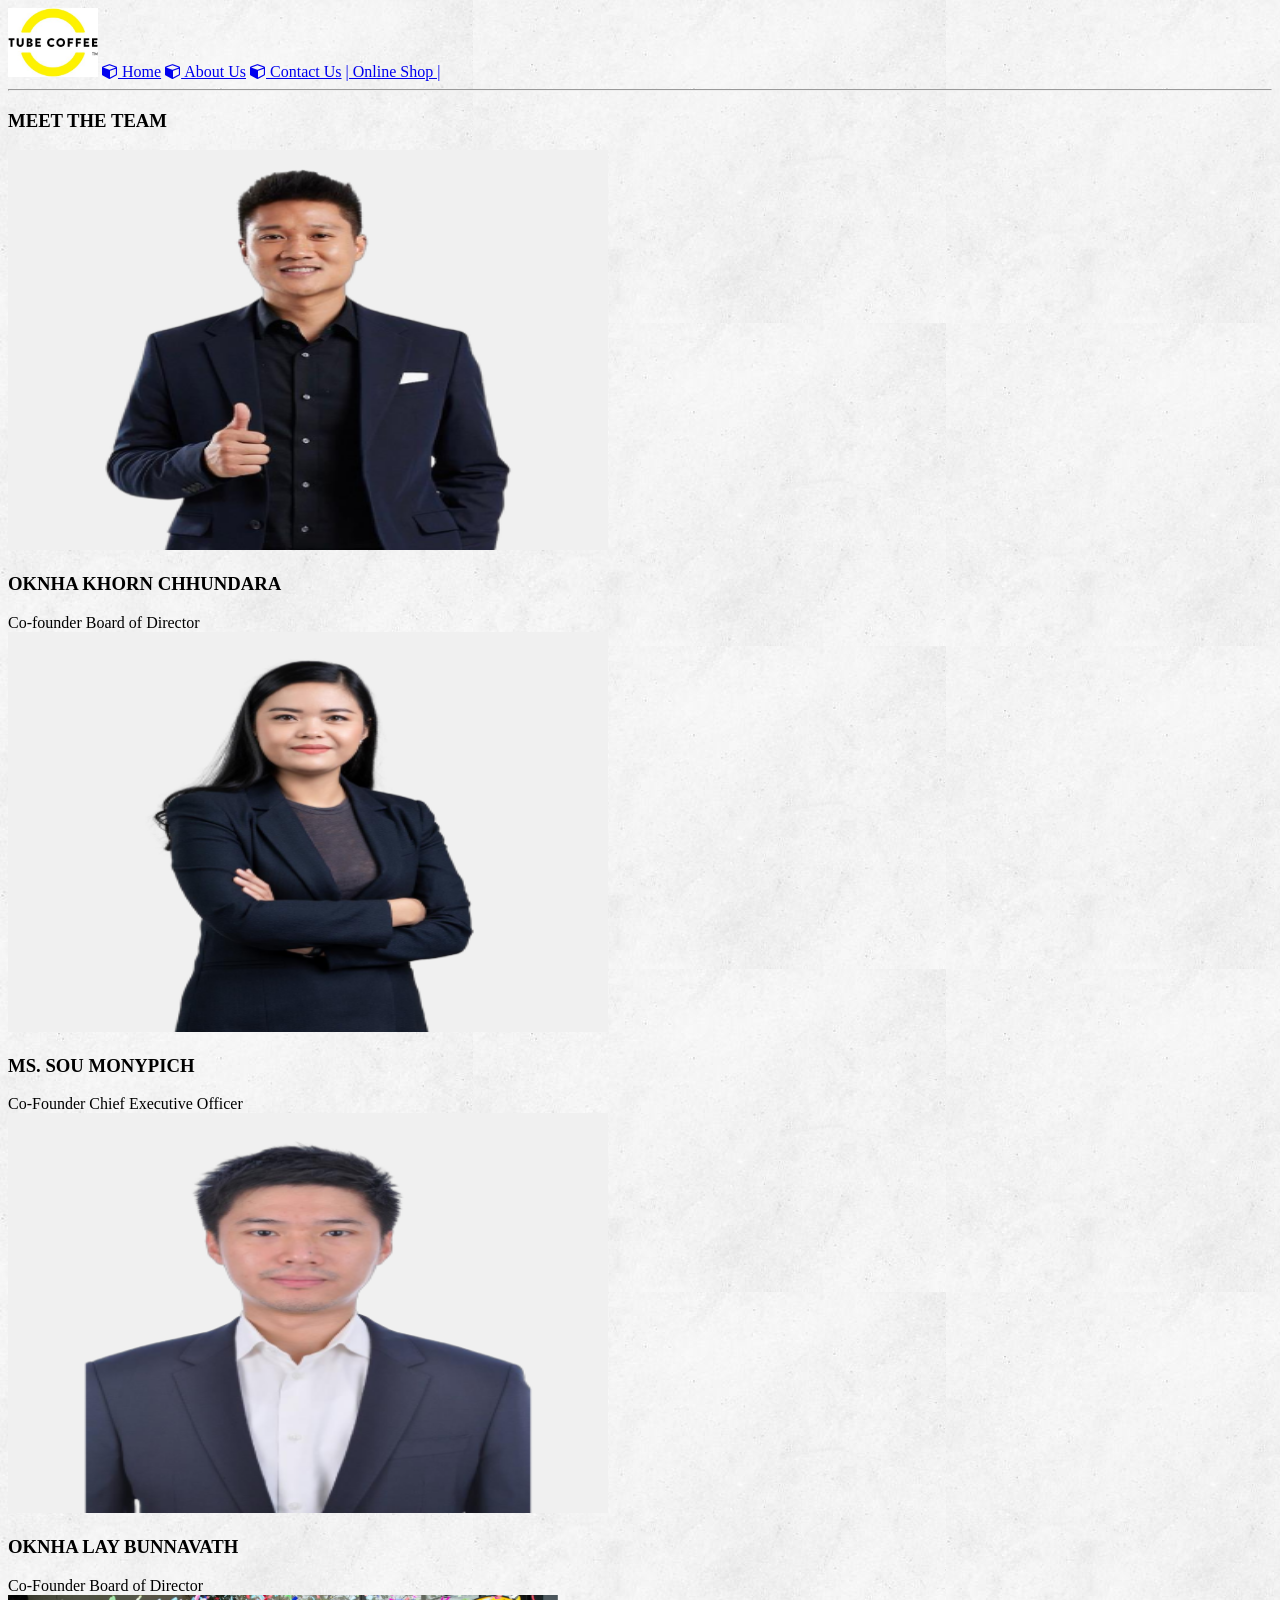
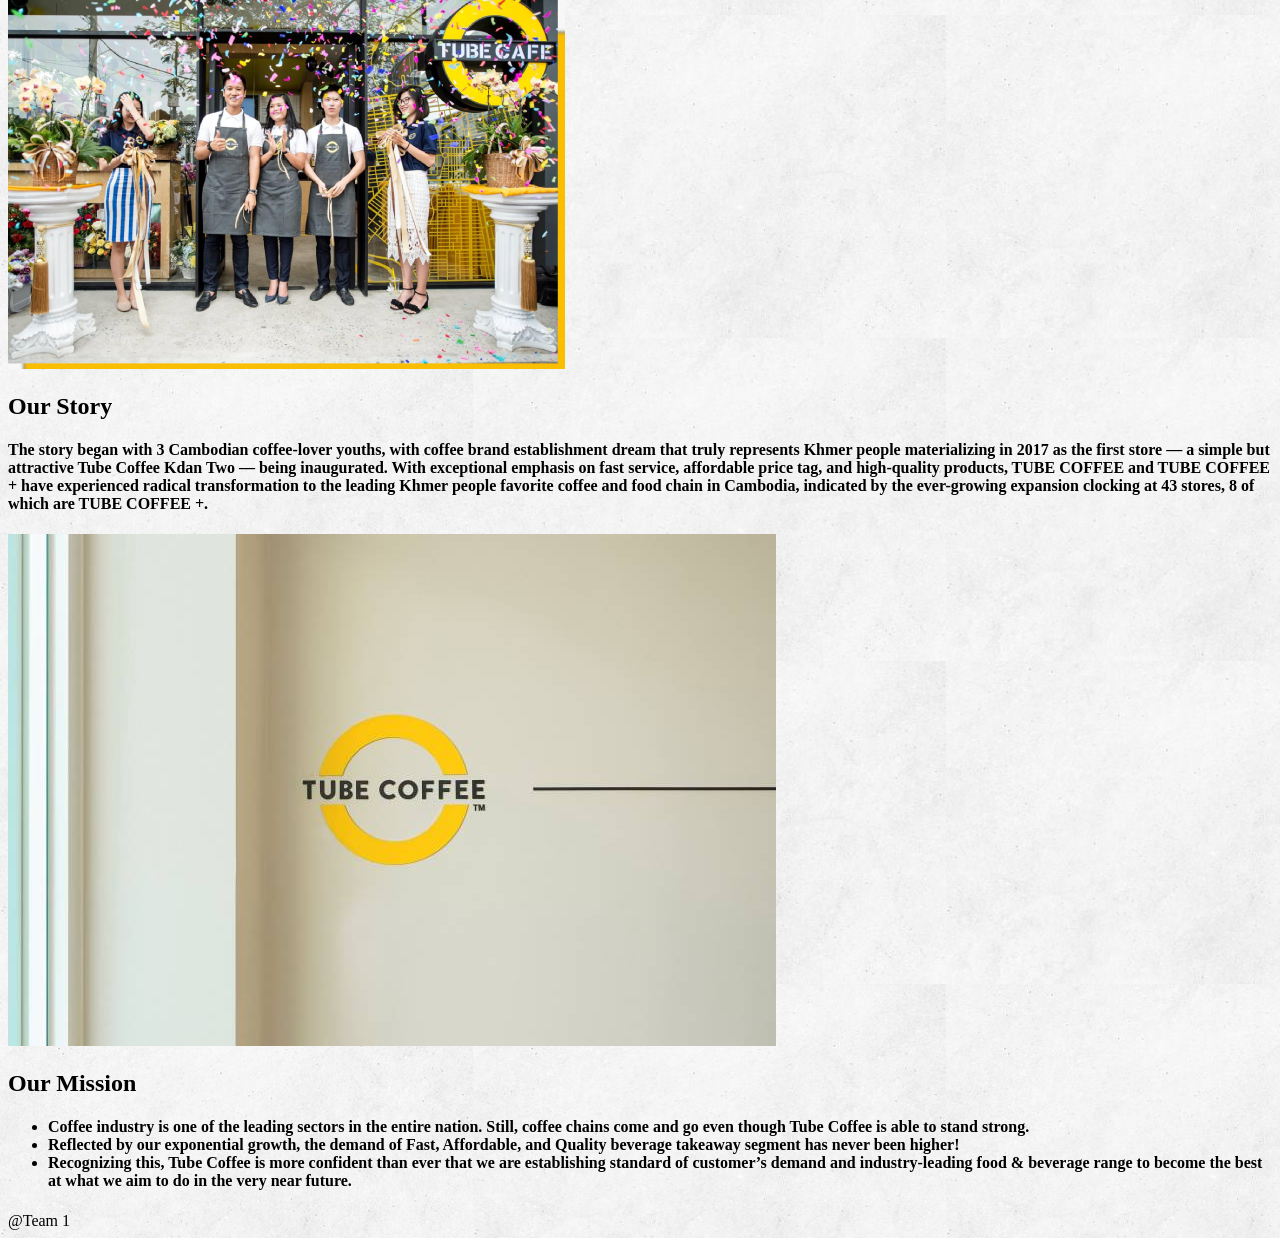
==== about-us.html @ 649402f2 "Add files via upload" ====
<!DOCTYPE html>
<html lang="en">
<head>
    <meta charset="UTF-8">
    <meta name="viewport" content="width=device-width, initial-scale=1.0">
    <link rel="stylesheet" href="mystyle.css">
    <link rel="stylesheet" href="https://cdnjs.cloudflare.com/ajax/libs/font-awesome/4.7.0/css/font-awesome.min.css" />
    <link rel="stylesheet" href="https://www.w3schools.com/w3css/5/w3.css">
    <link rel="stylesheet" href="https://www.w3schools.com/w3css/5/w3.css">
    <title>Asignment</title>
</head>

<body background="img/background-color.jpg">

<header>
    <class="logo">
    <img src="img/tube-logo.jpg" width="90">
    <a href="index.html" class="HL"><i class="fa fa-cube"></i> Home</a>
    <a href="about-us.html" class="HL"><i class="fa fa-cube"></i> About Us</a>
    <a href="contact-us.html" class="HL"><i class="fa fa-cube"></i> Contact Us</a>
    <a href="https://www.foodpanda.com.kh/en/restaurant/m377/tube-coffee" class="HL">| Online Shop |</a>
  </div>
</header>

<div class="container">
    <hr>

  <div>
    <h3>
        MEET THE TEAM
    </h3>

    <div class="gallery">

        <div class="gallery-item">
            <a target="_blank" href="">
                <img src="img/founder-1.png" alt="Cinque Terre" width="600" height="400">
            </a>
            <h3>
                OKNHA KHORN CHHUNDARA
            </h3>
            <div class="desc">
                Co-founder
                Board of Director
            </div>
        </div>

        <div class="gallery-item">
            <a target="_blank" href="">
                <img src="img/founder-2.png" alt="Cinque Terre" width="600" height="400">
            </a>
            <h3>
                MS. SOU MONYPICH
            </h3>
            <div class="desc">
                Co-Founder
                Chief Executive Officer
            </div>
        </div>

        <div class="gallery-item">
            <a target="_blank" href="">
                <img src="img/founder-3.png" alt="Cinque Terre" width="600" height="400">
            </a>
            <h3>
                OKNHA LAY BUNNAVATH
            </h3>
            <div class="desc">
                Co-Founder
                Board of Director
            </div>
        </div>

        

    </div>

</div>
  
</div>

  </div>

  <div class="story-container">
    <div class="vision">
      <img src="img/our-story.png" alt="Coffee">
      <div class="text">
          <h2>Our Story</h2>
          <h4>
              The story began with 3 Cambodian coffee-lover youths, with coffee brand establishment dream that truly represents Khmer people materializing in 2017 as the first store — a simple but attractive Tube Coffee Kdan Two — being inaugurated. With exceptional emphasis on fast service, affordable price tag, and high-quality products, TUBE COFFEE and TUBE COFFEE + have experienced radical transformation to the leading Khmer people favorite coffee and food chain in Cambodia, indicated by the ever-growing expansion clocking at 43 stores, 8 of which are TUBE COFFEE +.
          </h4>
      </div>
    </div>
 
    <div class="vision">
        <img src="img/vision.jpg" alt="Coffee">
        <div class="text">
            <h2>Our Mission</h2>
            <h4>
                <ul>
                    <li>Coffee industry is one of the leading sectors in the entire nation. Still, coffee chains come and go even though Tube Coffee is able to stand strong.</li>
                    <li>Reflected by our exponential growth, the demand of Fast, Affordable, and Quality beverage takeaway segment has never been higher!</li>
                    <li>Recognizing this, Tube Coffee is more confident than ever that we are establishing standard of customer’s demand and industry-leading food & beverage range to become the best at what we aim to do in the very near future.</li>
                </ul>
            </h4>
        </div>
    </div>
    </div>
  

  






  <footer>
    @Team 1
  </footer>

</div> 
</body>
</html>
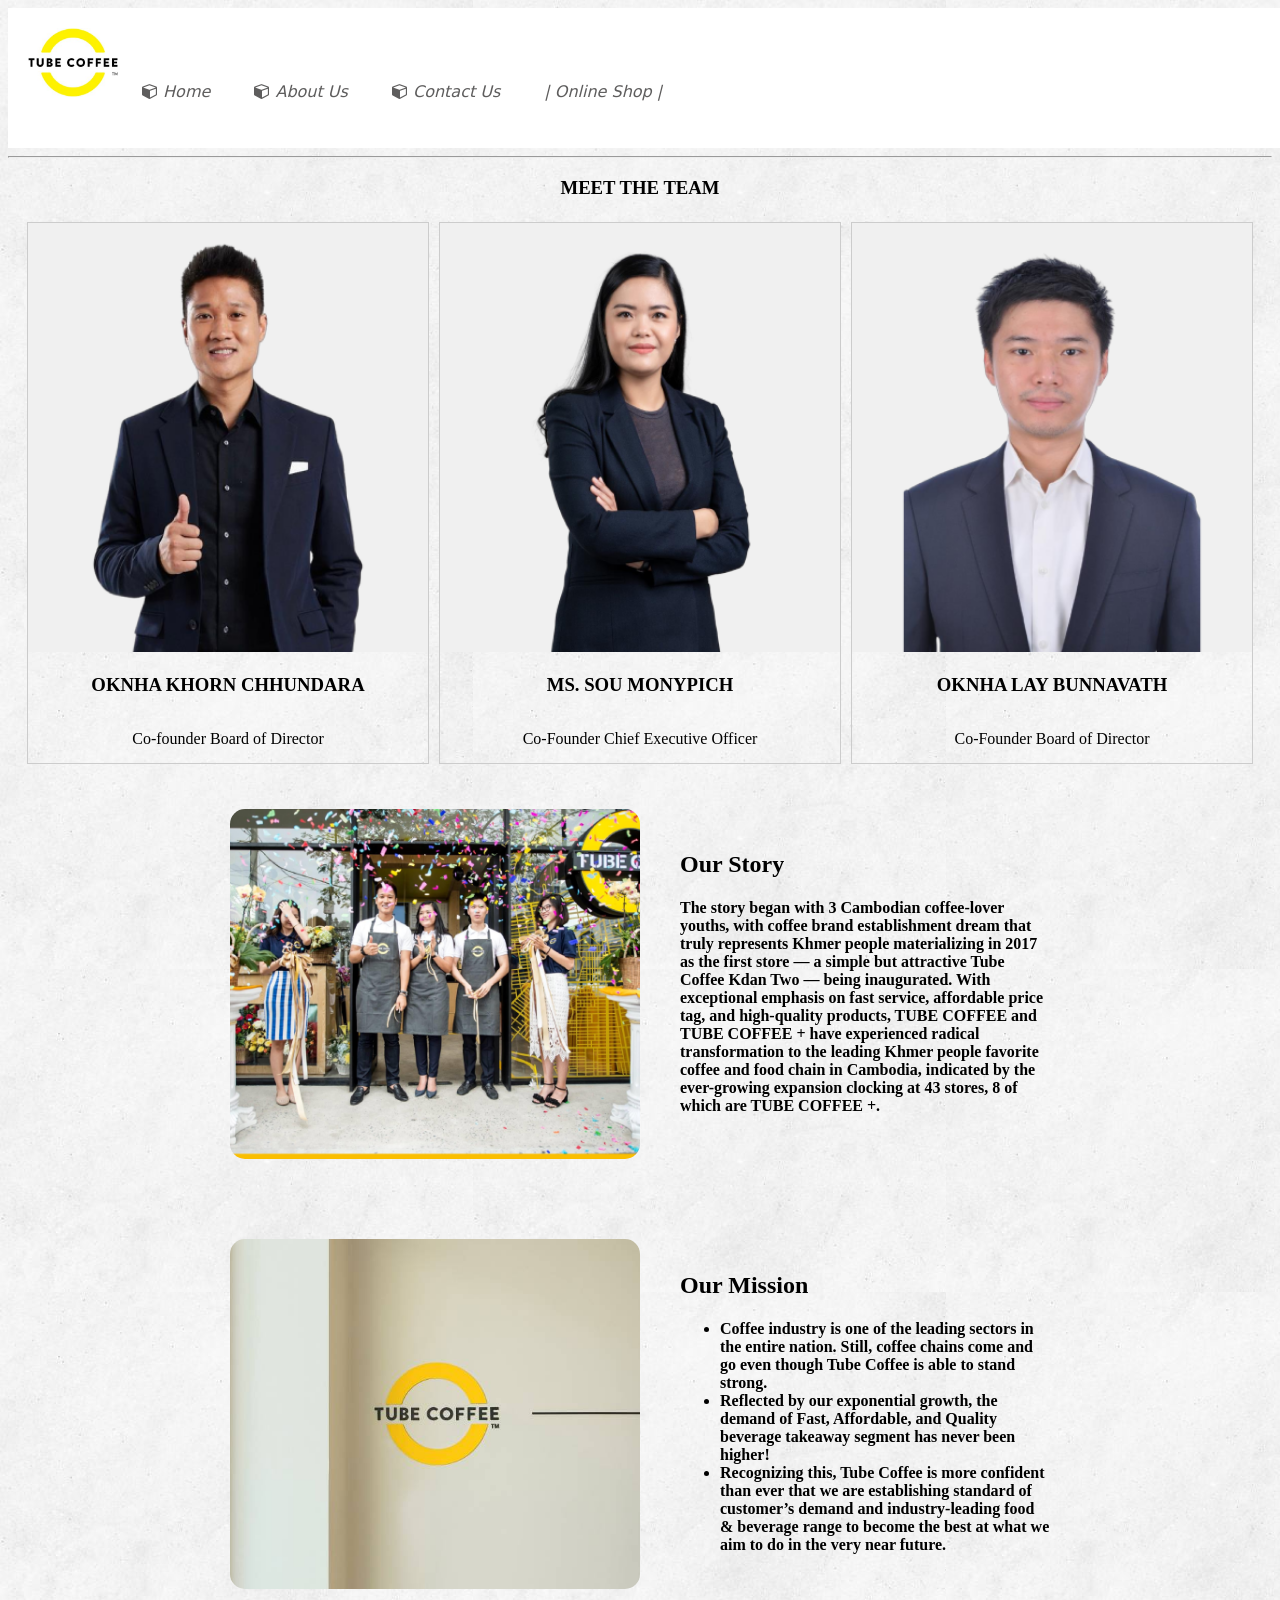
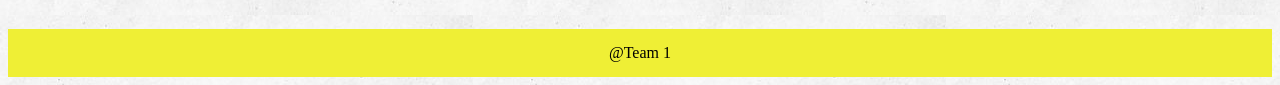
==== commit 841423a5: "Update about-us.html" ====
--- a/about-us.html
+++ b/about-us.html
@@ -3,7 +3,7 @@
 <head>
     <meta charset="UTF-8">
     <meta name="viewport" content="width=device-width, initial-scale=1.0">
-    <link rel="stylesheet" href="mystyle.css">
+    <link rel="stylesheet" href="style.css">
     <link rel="stylesheet" href="https://cdnjs.cloudflare.com/ajax/libs/font-awesome/4.7.0/css/font-awesome.min.css" />
     <link rel="stylesheet" href="https://www.w3schools.com/w3css/5/w3.css">
     <link rel="stylesheet" href="https://www.w3schools.com/w3css/5/w3.css">
@@ -121,4 +121,4 @@
 
 </div> 
 </body>
-</html>+</html>
--- a/style.css
+++ b/style.css
@@ -0,0 +1,201 @@
+header {
+    display: flex;
+    align-items: justify;
+    justify-content: space-between;
+    background-color: white;
+    padding: 20px;
+    position: sticky;
+    height: 100px;
+    width: 100%;
+}
+
+.logo {
+    flex: 0; 
+}
+
+.img{
+    width: 10px;
+    height: 10px;
+}
+
+a:link.HL,a:visited.HL{
+    font-family: system-ui, -apple-system, BlinkMacSystemFont, 'Segoe UI', Roboto, Oxygen, Ubuntu, Cantarell, 'Open Sans', 'Helvetica Neue', sans-serif;
+    font-style: oblique;
+    color: rgb(94, 93, 93);
+    background-color: white;
+    padding-bottom: 20px;
+    padding-left: 20px;
+    padding-top:20px;
+    padding-right: 20px;
+    width:200px;
+    margin: 0px;
+    text-decoration:none;
+}
+
+a:hover.HL,a:active.HL
+{
+    background-color: white(213, 213, 35);
+    color: black;
+    
+}
+
+/* jumbotron */
+.jumbotron-img {
+    width: 1500px;
+    max-width: 100%;
+    height: auto;
+    margin: 0 auto;
+    object-fit: cover;
+    object-position: center;
+    display: block;
+    border-radius: 10px;
+}
+
+/* text */
+h1{
+    text-align: center;
+}
+h2{
+    text-align: left;
+}
+h3{
+    text-align: center;
+}
+h5{
+    text-align: center;
+}
+
+p {
+  border: 2px solid rgb(66, 56, 56);
+  border-radius: 12px;
+  padding: 5px;
+}
+
+    .vision {
+        display: flex;
+        align-items: center;
+        gap: 40px;
+        padding: 40px;
+    }
+
+    .vision img {
+        width: 50%;
+        height: 350px;
+        object-fit: cover;
+        border-radius: 15px;
+    }
+
+    .text {
+        width: 60%;
+    }
+
+    .text p {
+        font-size: 18px;
+        line-height: 1.6;
+    }
+
+  
+div.Menu img{
+    max-width:1200px ;
+    
+}
+
+    /* gallary */
+    div.gallery {
+        align-items: center;
+        display: flex;
+        flex-wrap: wrap;
+        justify-content: center;
+    }
+
+    div.gallery-item {
+        margin: 5px;
+        border: 1px solid #ccc;
+        width: 400px;
+    }
+
+    div.gallery-item:hover {
+    border: 1px solid #777;
+    }
+
+    div.gallery-item img {
+    width: 100%;
+    height: auto;
+    }
+
+    div.gallery-item div.desc {
+    padding: 15px;
+    text-align: center;
+    }
+
+    .story-container {
+    width: 900px; 
+    margin: 0 auto;
+}
+
+    .story-container2 {
+    width: 1000px; 
+    margin: 0 auto;
+}
+
+
+
+/* menu */
+.menu-preview {
+    display: flex;
+    justify-content: center;
+    align-items: center;
+    gap: 20px;
+    flex-wrap: wrap;
+    padding: 20px 0;
+}
+
+.menu-img {
+    width: 100%;
+    max-width: 500px;
+    border-radius: 8px;
+    box-shadow: 0 4px 10px rgba(0, 0, 0, 0.25);
+    transition: transform 0.3s ease, box-shadow 0.3s ease;
+    cursor: pointer;
+}
+
+.menu-img:hover {
+    transform: scale(1.05);
+    box-shadow: 0 8px 20px rgba(0, 0, 0, 0.35);
+}
+
+.menu-preview2 {
+    display: flex;
+    justify-content: center;
+    align-items: center;
+    gap: 20px;
+    flex-wrap: wrap;
+    padding: 20px 0;
+}
+
+.menu-img2 {
+    width: 100%;
+    max-width: 1200px;
+    border-radius: 8px;
+    box-shadow: 0 4px 10px rgba(0, 0, 0, 0.25);
+    transition: transform 0.3s ease, box-shadow 0.3s ease;
+    cursor: pointer;
+}
+
+.menu-img2:hover {
+    transform: scale(1.05);
+    box-shadow: 0 8px 20px rgba(0, 0, 0, 0.35);
+}
+
+
+footer {
+    align-items: center;
+    padding: 15px;
+    padding-bottom: 15px;
+    background-color: rgb(239, 239, 53);
+    color: black;
+    text-align: center;
+    font-family: Georgia, 'Times New Roman', Times, serif;
+}
+
+
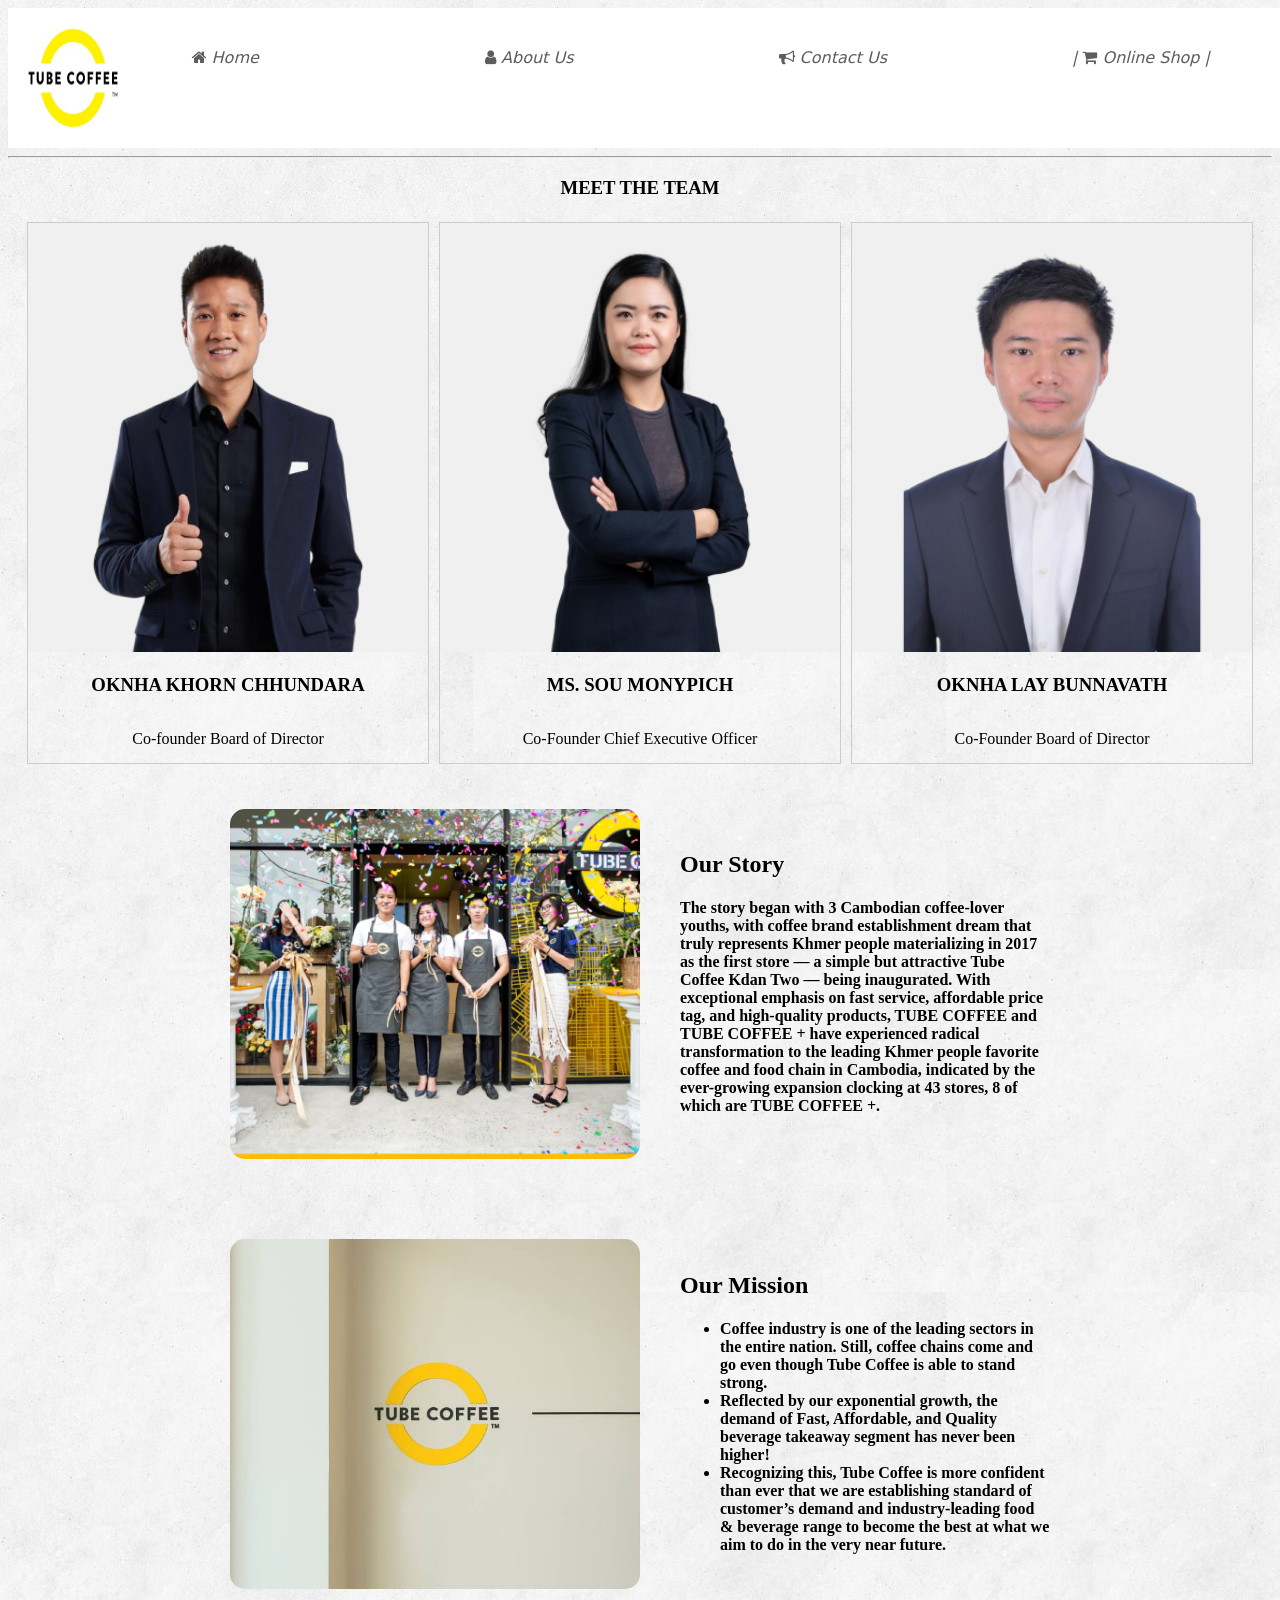
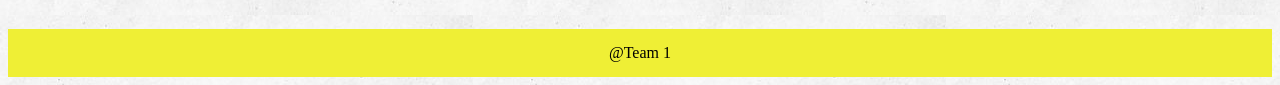
==== commit cfe60a0f: "Update about-us.html" ====
--- a/about-us.html
+++ b/about-us.html
@@ -6,113 +6,96 @@
     <link rel="stylesheet" href="style.css">
     <link rel="stylesheet" href="https://cdnjs.cloudflare.com/ajax/libs/font-awesome/4.7.0/css/font-awesome.min.css" />
     <link rel="stylesheet" href="https://www.w3schools.com/w3css/5/w3.css">
-    <link rel="stylesheet" href="https://www.w3schools.com/w3css/5/w3.css">
     <title>Asignment</title>
 </head>
 
 <body background="img/background-color.jpg">
-
-<header>
-    <class="logo">
-    <img src="img/tube-logo.jpg" width="90">
-    <a href="index.html" class="HL"><i class="fa fa-cube"></i> Home</a>
-    <a href="about-us.html" class="HL"><i class="fa fa-cube"></i> About Us</a>
-    <a href="contact-us.html" class="HL"><i class="fa fa-cube"></i> Contact Us</a>
-    <a href="https://www.foodpanda.com.kh/en/restaurant/m377/tube-coffee" class="HL">| Online Shop |</a>
-  </div>
-</header>
+<div class="container">
+    <header>
+        <img src="img/tube-logo.jpg" width="90">
+        <a href="index.html" class="HL"><i class="fa fa-home"></i> Home</a>
+        <a href="about-us.html" class="HL"><i class="fa fa-user"></i></i> About Us</a>
+        <a href="contact-us.html" class="HL"><i class="fa fa-bullhorn"></i> Contact Us</a>
+        <a href="https://www.foodpanda.com.kh/en/restaurant/m377/tube-coffee" class="HL">| <i class="fa fa-shopping-cart"></i> Online Shop |</a>
+    </header>
 
 <div class="container">
     <hr>
 
-  <div>
-    <h3>
-        MEET THE TEAM
-    </h3>
+    <div>
+        <h3>
+            MEET THE TEAM
+        </h3>
 
-    <div class="gallery">
+        <div class="gallery">
 
-        <div class="gallery-item">
-            <a target="_blank" href="">
-                <img src="img/founder-1.png" alt="Cinque Terre" width="600" height="400">
-            </a>
-            <h3>
-                OKNHA KHORN CHHUNDARA
-            </h3>
-            <div class="desc">
-                Co-founder
-                Board of Director
+            <div class="gallery-item">
+                <a target="_blank" href="">
+                    <img src="img/founder-1.png" alt="Cinque Terre" width="600" height="400">
+                </a>
+                <h3>
+                    OKNHA KHORN CHHUNDARA
+                </h3>
+                <div class="desc">
+                    Co-founder
+                    Board of Director
+                </div>
+            </div>
+
+            <div class="gallery-item">
+                <a target="_blank" href="">
+                    <img src="img/founder-2.png" alt="Cinque Terre" width="600" height="400">
+                </a>
+                <h3>
+                    MS. SOU MONYPICH
+                </h3>
+                <div class="desc">
+                    Co-Founder
+                    Chief Executive Officer
+                </div>
+            </div>
+
+            <div class="gallery-item">
+                <a target="_blank" href="">
+                    <img src="img/founder-3.png" alt="Cinque Terre" width="600" height="400">
+                </a>
+                <h3>
+                    OKNHA LAY BUNNAVATH
+                </h3>
+                <div class="desc">
+                    Co-Founder
+                    Board of Director
+                </div>
             </div>
         </div>
+    </div>
 
-        <div class="gallery-item">
-            <a target="_blank" href="">
-                <img src="img/founder-2.png" alt="Cinque Terre" width="600" height="400">
-            </a>
-            <h3>
-                MS. SOU MONYPICH
-            </h3>
-            <div class="desc">
-                Co-Founder
-                Chief Executive Officer
+
+    <div class="story-container">
+        <div class="vision">
+        <img src="img/our-story.png" alt="Coffee">
+        <div class="text">
+            <h2>Our Story</h2>
+            <h4>
+                The story began with 3 Cambodian coffee-lover youths, with coffee brand establishment dream that truly represents Khmer people materializing in 2017 as the first store — a simple but attractive Tube Coffee Kdan Two — being inaugurated. With exceptional emphasis on fast service, affordable price tag, and high-quality products, TUBE COFFEE and TUBE COFFEE + have experienced radical transformation to the leading Khmer people favorite coffee and food chain in Cambodia, indicated by the ever-growing expansion clocking at 43 stores, 8 of which are TUBE COFFEE +.
+            </h4>
+        </div>
+        </div>
+    
+        <div class="vision">
+            <img src="img/vision.jpg" alt="Coffee">
+            <div class="text">
+                <h2>Our Mission</h2>
+                <h4>
+                    <ul>
+                        <li>Coffee industry is one of the leading sectors in the entire nation. Still, coffee chains come and go even though Tube Coffee is able to stand strong.</li>
+                        <li>Reflected by our exponential growth, the demand of Fast, Affordable, and Quality beverage takeaway segment has never been higher!</li>
+                        <li>Recognizing this, Tube Coffee is more confident than ever that we are establishing standard of customer’s demand and industry-leading food & beverage range to become the best at what we aim to do in the very near future.</li>
+                    </ul>
+                </h4>
             </div>
         </div>
-
-        <div class="gallery-item">
-            <a target="_blank" href="">
-                <img src="img/founder-3.png" alt="Cinque Terre" width="600" height="400">
-            </a>
-            <h3>
-                OKNHA LAY BUNNAVATH
-            </h3>
-            <div class="desc">
-                Co-Founder
-                Board of Director
-            </div>
-        </div>
-
-        
-
     </div>
-
-</div>
-  
-</div>
-
-  </div>
-
-  <div class="story-container">
-    <div class="vision">
-      <img src="img/our-story.png" alt="Coffee">
-      <div class="text">
-          <h2>Our Story</h2>
-          <h4>
-              The story began with 3 Cambodian coffee-lover youths, with coffee brand establishment dream that truly represents Khmer people materializing in 2017 as the first store — a simple but attractive Tube Coffee Kdan Two — being inaugurated. With exceptional emphasis on fast service, affordable price tag, and high-quality products, TUBE COFFEE and TUBE COFFEE + have experienced radical transformation to the leading Khmer people favorite coffee and food chain in Cambodia, indicated by the ever-growing expansion clocking at 43 stores, 8 of which are TUBE COFFEE +.
-          </h4>
-      </div>
-    </div>
- 
-    <div class="vision">
-        <img src="img/vision.jpg" alt="Coffee">
-        <div class="text">
-            <h2>Our Mission</h2>
-            <h4>
-                <ul>
-                    <li>Coffee industry is one of the leading sectors in the entire nation. Still, coffee chains come and go even though Tube Coffee is able to stand strong.</li>
-                    <li>Reflected by our exponential growth, the demand of Fast, Affordable, and Quality beverage takeaway segment has never been higher!</li>
-                    <li>Recognizing this, Tube Coffee is more confident than ever that we are establishing standard of customer’s demand and industry-leading food & beverage range to become the best at what we aim to do in the very near future.</li>
-                </ul>
-            </h4>
-        </div>
-    </div>
-    </div>
-  
-
-  
-
-
-
-
 
 
   <footer>
